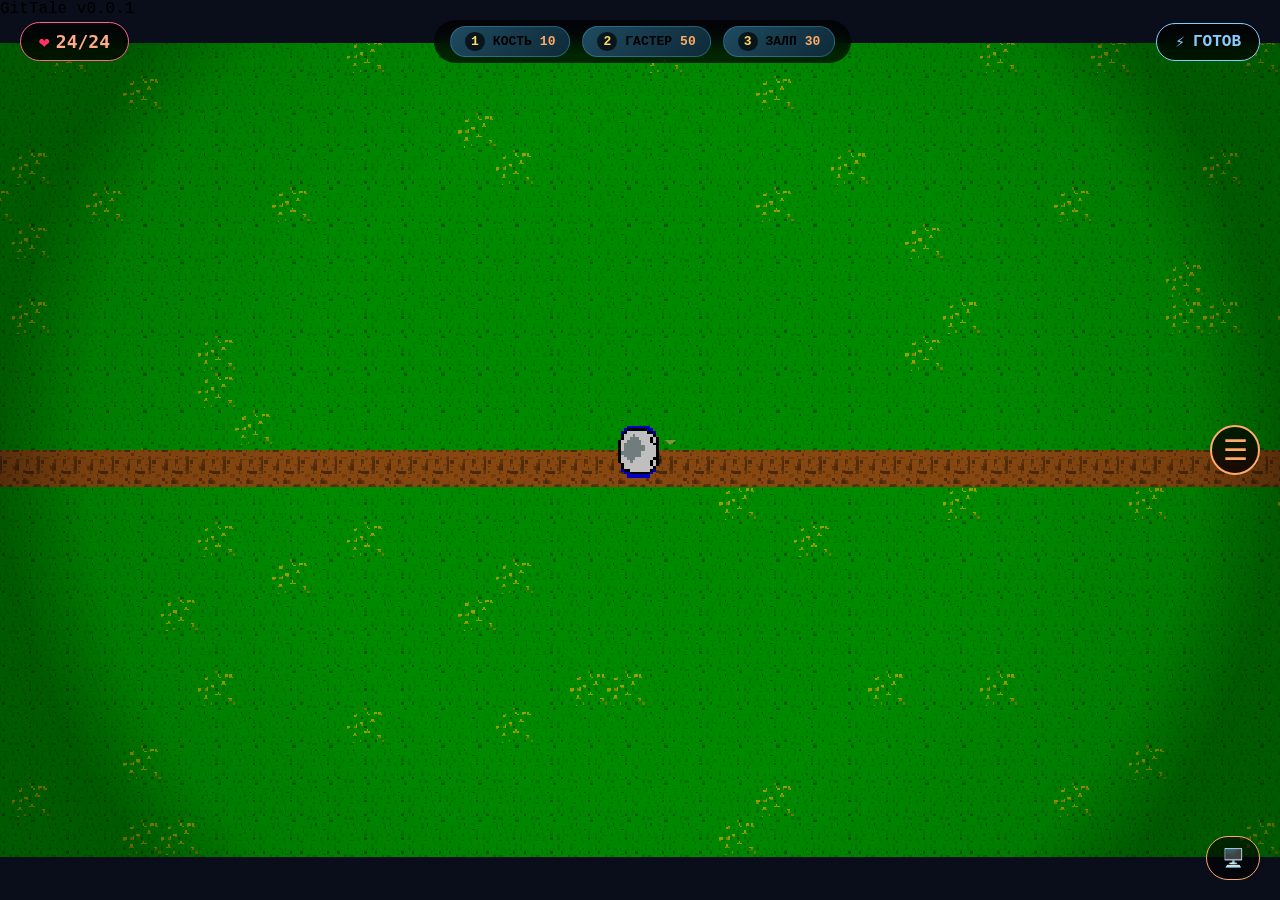
==== index.html @ 87627526 "index.html" ====
<!DOCTYPE html>
<html lang="ru">
<head>
    <meta charset="UTF-8">
    <meta name="viewport" content="width=device-width, initial-scale=1.0, user-scalable=no, viewport-fit=cover">
    <title>GitTale | UNDERTALE RPG</title>
    <link rel="icon" type="image/png" href="sprites/icon.png">
    <link rel="shortcut icon" href="sprites/icon.png">
    <link rel="stylesheet" href="style.css">
</head>
<body>
    <canvas id="gameCanvas"></canvas>
    
    <!-- ВЕРСИЯ ИГРЫ (ЛЕВЫЙ НИЖНИЙ УГОЛ) -->
    <div class="version-info">GitTale v0.0.1</div>
    
    <button id="menuButton" class="menu-button">☰</button>
    
    <div id="menuWindow" class="menu-window">
        <div class="menu-window-header"><h3>📋 МЕНЮ</h3></div>
        <div class="menu-window-content">
            <button id="resumeGameBtn" class="menu-btn resume-btn">▶ ВЕРНУТЬСЯ В ИГРУ</button>
            <button id="exitGameBtn" class="menu-btn exit-btn">🚪 ВЫЙТИ</button>
        </div>
    </div>
    
    <div class="hud">
        <div class="health-bar"><span class="heart">❤️</span><span id="hpValue">24</span><span>/24</span></div>
        <div class="abilities-hud">
            <div class="ability-hud" id="skill1Hud"><span class="key">1</span><span class="skill-name">КОСТЬ</span><span class="damage">10</span></div>
            <div class="ability-hud" id="skill2Hud"><span class="key">2</span><span class="skill-name">ГАСТЕР</span><span class="damage">50</span></div>
            <div class="ability-hud" id="skill3Hud"><span class="key">3</span><span class="skill-name">ЗАЛП</span><span class="damage">30</span></div>
        </div>
        <div class="dash-hud" id="dashHud"><span class="dash-icon">⚡</span><span id="dashReady">ГОТОВ</span></div>
    </div>
    
    <button id="fullscreenBtn" class="fullscreen-btn">🖥️</button>
    
    <div id="infoWindow" class="ui-window">
        <div class="ui-window-header"><h3>📜 СТАТИСТИКА</h3><button class="ui-window-close" id="closeWindowBtn">✕</button></div>
        <div class="ui-window-content">
            <p>⚔️ <strong>GitTale</strong></p>
            <p>❶ КОСТЬ — урон 10</p>
            <p>❷ ГАСТЕР — урон 50</p>
            <p>❸ ЗАЛП — 3x10 урона</p>
            <hr><p>🎯 <strong>СТАТИСТИКА</strong></p>
            <p>Попаданий: <span id="statHits" class="stat-number">0</span></p>
            <p>Всего урона: <span id="statDamage" class="stat-number">0</span></p>
            <p>Гастеров: <span id="statGaster" class="stat-number">0</span></p>
            <hr><p>💡 Клик по лампе — вкл/выкл</p>
            <p>📌 Нажми E у таблички</p>
            <p>🎮 GitTale v0.0.1</p>
        </div>
    </div>
    
    <div id="loader">🔥 ЗАГРУЗКА СПРАЙТОВ...</div>
    
    <script src="game.js"></script>
</body>
</html>
---- style.css ----
* {
    user-select: none;
    -webkit-tap-highlight-color: transparent;
    margin: 0;
    padding: 0;
    box-sizing: border-box;
}

body {
    margin: 0;
    overflow: hidden;
    background: #0a0e1a;
    font-family: 'Courier New', monospace;
}

canvas {
    display: block;
    position: fixed;
    top: 0;
    left: 0;
    width: 100%;
    height: 100%;
    object-fit: contain;
    background: #2a3a3a;
    cursor: crosshair;
    image-rendering: crisp-edges;
    image-rendering: pixelated;
}

/* ========== HUD ========== */
.hud {
    position: fixed;
    top: 20px;
    left: 20px;
    right: 20px;
    display: flex;
    justify-content: space-between;
    align-items: center;
    flex-wrap: wrap;
    gap: 15px;
    z-index: 100;
    pointer-events: none;
}

.hud > * {
    pointer-events: auto;
}

.health-bar {
    background: rgba(0, 0, 0, 0.75);
    backdrop-filter: blur(8px);
    padding: 8px 18px;
    border-radius: 40px;
    border: 1px solid #ff6688;
    color: #ffaa88;
    font-weight: bold;
    font-size: 18px;
    font-family: monospace;
}

.heart { color: #ff3366; margin-right: 6px; }

.abilities-hud {
    display: flex;
    gap: 12px;
    background: rgba(0, 0, 0, 0.7);
    backdrop-filter: blur(8px);
    padding: 6px 16px;
    border-radius: 50px;
}

.ability-hud {
    display: flex;
    align-items: center;
    gap: 8px;
    background: linear-gradient(135deg, #1e4a5f, #0e2a38);
    padding: 5px 14px;
    border-radius: 40px;
    font-size: 13px;
    font-weight: bold;
    border: 1px solid rgba(100,200,255,0.3);
    transition: 0.1s;
}

.ability-hud .key {
    background: #000000aa;
    padding: 2px 6px;
    border-radius: 20px;
    color: #ffd966;
}

.ability-hud .damage { color: #ffaa66; }
.ability-hud.cooldown-active { opacity: 0.5; filter: grayscale(0.3); }

.dash-hud {
    background: rgba(0, 0, 0, 0.75);
    backdrop-filter: blur(8px);
    padding: 8px 18px;
    border-radius: 40px;
    border: 1px solid #88ccff;
    color: #88ccff;
    font-weight: bold;
    display: flex;
    align-items: center;
    gap: 8px;
}

/* ========== КНОПКА МЕНЮ ========== */
.menu-button {
    position: fixed;
    right: 20px;
    top: 50%;
    transform: translateY(-50%);
    width: 50px;
    height: 50px;
    background: rgba(0, 0, 0, 0.75);
    backdrop-filter: blur(8px);
    border: 2px solid #ffaa66;
    border-radius: 50%;
    color: #ffaa66;
    font-size: 28px;
    cursor: pointer;
    z-index: 200;
    display: flex;
    align-items: center;
    justify-content: center;
    transition: 0.2s;
}

.menu-button:hover {
    background: rgba(255, 170, 102, 0.3);
    transform: translateY(-50%) scale(1.05);
}

/* ========== ОКНО МЕНЮ ========== */
.menu-window {
    position: fixed;
    top: 50%;
    left: 50%;
    transform: translate(-50%, -50%);
    width: 300px;
    background: #0a0f1a;
    border: 3px solid #ffcc88;
    border-radius: 20px;
    z-index: 1000;
    display: none;
    flex-direction: column;
    font-family: monospace;
    box-shadow: 0 0 30px rgba(0,0,0,0.8);
}

.menu-window-header {
    background: #1a2a2a;
    padding: 12px;
    text-align: center;
    border-bottom: 2px solid #ffaa66;
    border-radius: 17px 17px 0 0;
}

.menu-window-header h3 { color: #ffdd99; margin: 0; }

.menu-window-content {
    padding: 20px;
    display: flex;
    flex-direction: column;
    gap: 15px;
}

.menu-btn {
    padding: 12px;
    border-radius: 40px;
    font-size: 16px;
    font-weight: bold;
    font-family: monospace;
    cursor: pointer;
    border: none;
    transition: 0.2s;
}

.resume-btn {
    background: #1e4a5f;
    color: #88ddff;
    border: 1px solid #88ddff;
}

.resume-btn:hover { background: #2e6a7f; transform: scale(1.02); }

.exit-btn {
    background: #5a1a1a;
    color: #ffaa88;
    border: 1px solid #ff8866;
}

.exit-btn:hover { background: #7a2a2a; transform: scale(1.02); }

/* ========== ОКНО СТАТИСТИКИ ========== */
.ui-window {
    position: fixed;
    top: 50%;
    left: 50%;
    transform: translate(-50%, -50%);
    width: 350px;
    background: #0a0f1a;
    border: 3px solid #ffcc88;
    border-radius: 20px;
    z-index: 1000;
    display: none;
    flex-direction: column;
    font-family: monospace;
    box-shadow: 0 0 30px rgba(0,0,0,0.8);
}

.ui-window-header {
    background: #1a2a2a;
    padding: 10px 15px;
    display: flex;
    justify-content: space-between;
    border-bottom: 2px solid #ffaa66;
    border-radius: 17px 17px 0 0;
}

.ui-window-header h3 { color: #ffdd99; margin: 0; font-size: 16px; }

.ui-window-close {
    background: #5a2a2a;
    border: none;
    color: #ffaa88;
    font-size: 18px;
    cursor: pointer;
    width: 26px;
    height: 26px;
    border-radius: 50%;
}

.ui-window-close:hover { background: #8a3a3a; }

.ui-window-content {
    padding: 15px;
    color: #e0e0e0;
    background: #0f1420;
    border-radius: 0 0 17px 17px;
    font-size: 12px;
}

.ui-window-content p { margin: 6px 0; }
.ui-window-content hr { border-color: #3a4a5a; margin: 8px 0; }
.stat-number { color: #ffaa66; font-weight: bold; font-size: 16px; }

.fullscreen-btn {
    position: fixed;
    bottom: 20px;
    right: 20px;
    background: rgba(0,0,0,0.6);
    border: 1px solid #ffaa66;
    color: #ffaa66;
    padding: 10px 15px;
    border-radius: 30px;
    font-size: 18px;
    cursor: pointer;
    z-index: 200;
}

#loader {
    position: fixed;
    top: 50%;
    left: 50%;
    transform: translate(-50%, -50%);
    background: #0a0f1a;
    color: #ffaa66;
    padding: 20px;
    border-radius: 20px;
    z-index: 1000;
    font-family: monospace;
}

@media (max-width: 800px) {
    .health-bar { padding: 5px 12px; font-size: 14px; }
    .ability-hud { padding: 3px 8px; font-size: 10px; }
    .dash-hud { padding: 5px 12px; font-size: 11px; }
    .menu-button { width: 40px; height: 40px; font-size: 22px; }
}
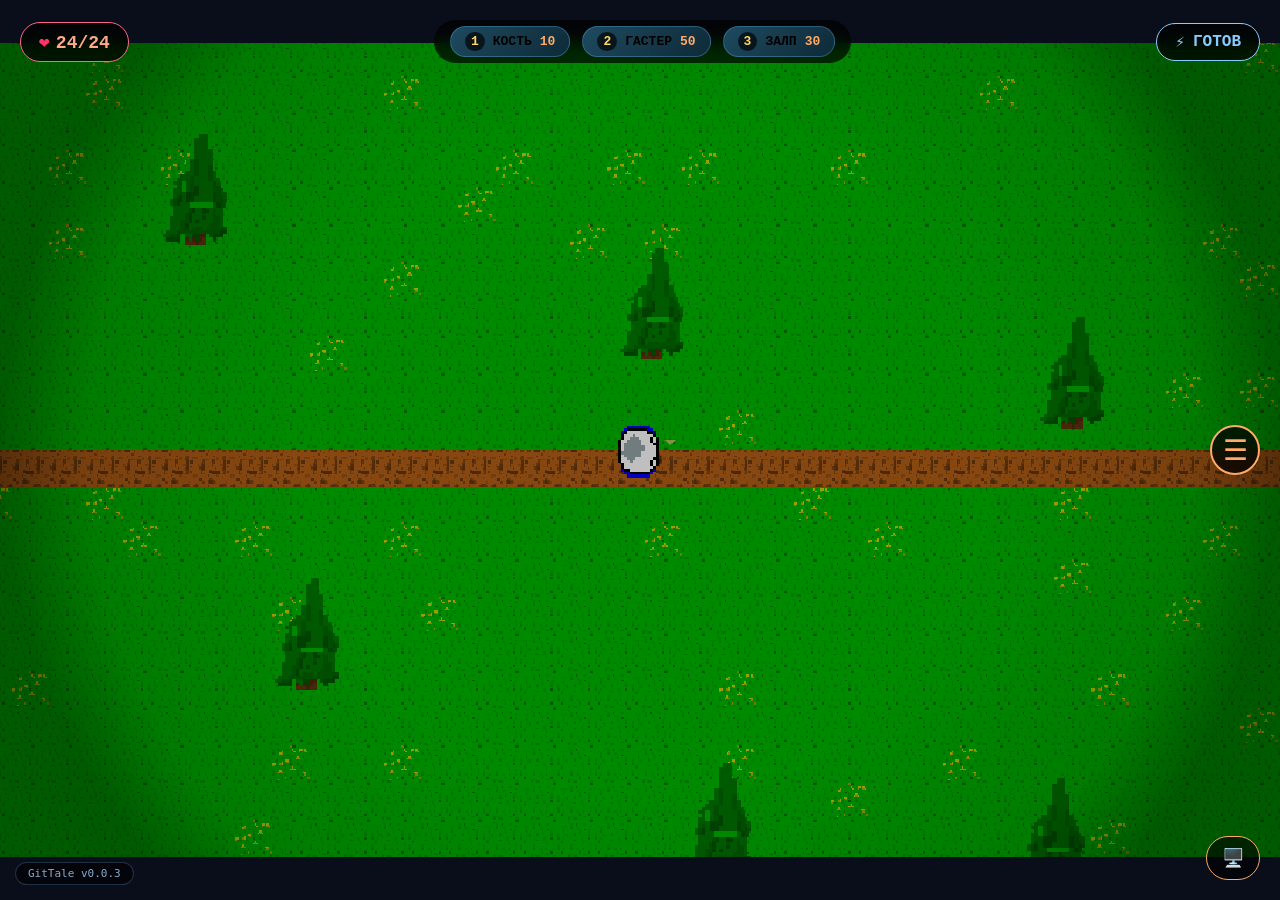
==== commit cba2f96e: "index.html" ====
--- a/index.html
+++ b/index.html
@@ -12,7 +12,7 @@
     <canvas id="gameCanvas"></canvas>
     
     <!-- ВЕРСИЯ ИГРЫ (ЛЕВЫЙ НИЖНИЙ УГОЛ) -->
-    <div class="version-info">GitTale v0.0.1</div>
+    <div class="version-info">GitTale v0.0.3</div>
     
     <button id="menuButton" class="menu-button">☰</button>
     
@@ -49,7 +49,7 @@
             <p>Гастеров: <span id="statGaster" class="stat-number">0</span></p>
             <hr><p>💡 Клик по лампе — вкл/выкл</p>
             <p>📌 Нажми E у таблички</p>
-            <p>🎮 GitTale v0.0.1</p>
+            <p>🎮 GitTale v0.0.3</p>
         </div>
     </div>
     
--- a/style.css
+++ b/style.css
@@ -27,7 +27,23 @@
     image-rendering: pixelated;
 }
 
-/* ========== HUD ========== */
+/* ========== ВЕРСИЯ ИГРЫ (ЛЕВЫЙ НИЖНИЙ УГОЛ) ========== */
+.version-info {
+    position: fixed;
+    bottom: 15px;
+    left: 15px;
+    background: rgba(0, 0, 0, 0.6);
+    backdrop-filter: blur(4px);
+    padding: 4px 12px;
+    border-radius: 20px;
+    font-size: 11px;
+    font-family: monospace;
+    color: #88aacc;
+    z-index: 200;
+    pointer-events: none;
+    border: 1px solid rgba(100,150,200,0.3);
+}
+
 .hud {
     position: fixed;
     top: 20px;
@@ -55,7 +71,6 @@
     color: #ffaa88;
     font-weight: bold;
     font-size: 18px;
-    font-family: monospace;
 }
 
 .heart { color: #ff3366; margin-right: 6px; }
@@ -82,13 +97,7 @@
     transition: 0.1s;
 }
 
-.ability-hud .key {
-    background: #000000aa;
-    padding: 2px 6px;
-    border-radius: 20px;
-    color: #ffd966;
-}
-
+.ability-hud .key { background: #000000aa; padding: 2px 6px; border-radius: 20px; color: #ffd966; }
 .ability-hud .damage { color: #ffaa66; }
 .ability-hud.cooldown-active { opacity: 0.5; filter: grayscale(0.3); }
 
@@ -105,7 +114,6 @@
     gap: 8px;
 }
 
-/* ========== КНОПКА МЕНЮ ========== */
 .menu-button {
     position: fixed;
     right: 20px;
@@ -127,12 +135,8 @@
     transition: 0.2s;
 }
 
-.menu-button:hover {
-    background: rgba(255, 170, 102, 0.3);
-    transform: translateY(-50%) scale(1.05);
-}
-
-/* ========== ОКНО МЕНЮ ========== */
+.menu-button:hover { background: rgba(255, 170, 102, 0.3); transform: translateY(-50%) scale(1.05); }
+
 .menu-window {
     position: fixed;
     top: 50%;
@@ -145,55 +149,28 @@
     z-index: 1000;
     display: none;
     flex-direction: column;
-    font-family: monospace;
     box-shadow: 0 0 30px rgba(0,0,0,0.8);
 }
 
-.menu-window-header {
-    background: #1a2a2a;
-    padding: 12px;
-    text-align: center;
-    border-bottom: 2px solid #ffaa66;
-    border-radius: 17px 17px 0 0;
-}
-
+.menu-window-header { background: #1a2a2a; padding: 12px; text-align: center; border-bottom: 2px solid #ffaa66; border-radius: 17px 17px 0 0; }
 .menu-window-header h3 { color: #ffdd99; margin: 0; }
-
-.menu-window-content {
-    padding: 20px;
-    display: flex;
-    flex-direction: column;
-    gap: 15px;
-}
+.menu-window-content { padding: 20px; display: flex; flex-direction: column; gap: 15px; }
 
 .menu-btn {
     padding: 12px;
     border-radius: 40px;
     font-size: 16px;
     font-weight: bold;
-    font-family: monospace;
     cursor: pointer;
     border: none;
     transition: 0.2s;
 }
 
-.resume-btn {
-    background: #1e4a5f;
-    color: #88ddff;
-    border: 1px solid #88ddff;
-}
-
+.resume-btn { background: #1e4a5f; color: #88ddff; border: 1px solid #88ddff; }
 .resume-btn:hover { background: #2e6a7f; transform: scale(1.02); }
-
-.exit-btn {
-    background: #5a1a1a;
-    color: #ffaa88;
-    border: 1px solid #ff8866;
-}
-
+.exit-btn { background: #5a1a1a; color: #ffaa88; border: 1px solid #ff8866; }
 .exit-btn:hover { background: #7a2a2a; transform: scale(1.02); }
 
-/* ========== ОКНО СТАТИСТИКИ ========== */
 .ui-window {
     position: fixed;
     top: 50%;
@@ -206,7 +183,6 @@
     z-index: 1000;
     display: none;
     flex-direction: column;
-    font-family: monospace;
     box-shadow: 0 0 30px rgba(0,0,0,0.8);
 }
 
@@ -220,28 +196,9 @@
 }
 
 .ui-window-header h3 { color: #ffdd99; margin: 0; font-size: 16px; }
-
-.ui-window-close {
-    background: #5a2a2a;
-    border: none;
-    color: #ffaa88;
-    font-size: 18px;
-    cursor: pointer;
-    width: 26px;
-    height: 26px;
-    border-radius: 50%;
-}
-
+.ui-window-close { background: #5a2a2a; border: none; color: #ffaa88; font-size: 18px; cursor: pointer; width: 26px; height: 26px; border-radius: 50%; }
 .ui-window-close:hover { background: #8a3a3a; }
-
-.ui-window-content {
-    padding: 15px;
-    color: #e0e0e0;
-    background: #0f1420;
-    border-radius: 0 0 17px 17px;
-    font-size: 12px;
-}
-
+.ui-window-content { padding: 15px; color: #e0e0e0; background: #0f1420; border-radius: 0 0 17px 17px; font-size: 12px; }
 .ui-window-content p { margin: 6px 0; }
 .ui-window-content hr { border-color: #3a4a5a; margin: 8px 0; }
 .stat-number { color: #ffaa66; font-weight: bold; font-size: 16px; }
@@ -270,7 +227,6 @@
     padding: 20px;
     border-radius: 20px;
     z-index: 1000;
-    font-family: monospace;
 }
 
 @media (max-width: 800px) {
@@ -278,4 +234,5 @@
     .ability-hud { padding: 3px 8px; font-size: 10px; }
     .dash-hud { padding: 5px 12px; font-size: 11px; }
     .menu-button { width: 40px; height: 40px; font-size: 22px; }
-}
+    .version-info { font-size: 9px; bottom: 10px; left: 10px; }
+}
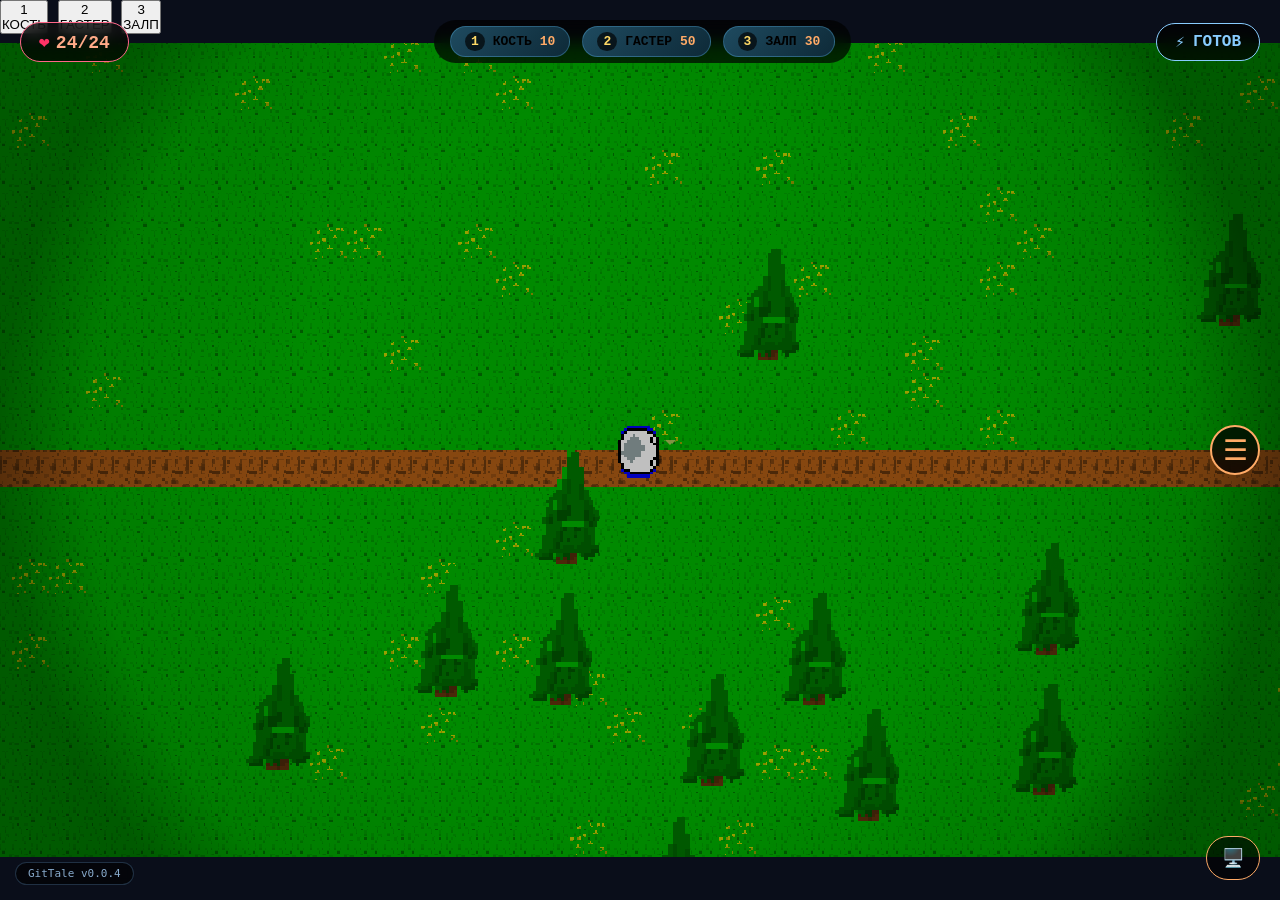
==== commit 853a2c4e: "index.html" ====
--- a/index.html
+++ b/index.html
@@ -11,8 +11,22 @@
 <body>
     <canvas id="gameCanvas"></canvas>
     
-    <!-- ВЕРСИЯ ИГРЫ (ЛЕВЫЙ НИЖНИЙ УГОЛ) -->
-    <div class="version-info">GitTale v0.0.3</div>
+    <!-- ВЕРСИЯ ИГРЫ -->
+    <div class="version-info">GitTale v0.0.4</div>
+    
+    <!-- МОБИЛЬНОЕ УПРАВЛЕНИЕ (СКРЫТО ПО УМОЛЧАНИЮ) -->
+    <div id="mobileControls" class="mobile-controls">
+        <div class="joystick-container">
+            <div class="joystick-base" id="joystickBase">
+                <div class="joystick-thumb" id="joystickThumb"></div>
+            </div>
+        </div>
+        <div class="action-buttons">
+            <button class="action-btn skill-btn" data-skill="1">1<br><span>КОСТЬ</span></button>
+            <button class="action-btn skill-btn" data-skill="2">2<br><span>ГАСТЕР</span></button>
+            <button class="action-btn skill-btn" data-skill="3">3<br><span>ЗАЛП</span></button>
+        </div>
+    </div>
     
     <button id="menuButton" class="menu-button">☰</button>
     
@@ -49,7 +63,7 @@
             <p>Гастеров: <span id="statGaster" class="stat-number">0</span></p>
             <hr><p>💡 Клик по лампе — вкл/выкл</p>
             <p>📌 Нажми E у таблички</p>
-            <p>🎮 GitTale v0.0.3</p>
+            <p>🎮 GitTale v0.0.4</p>
         </div>
     </div>
     
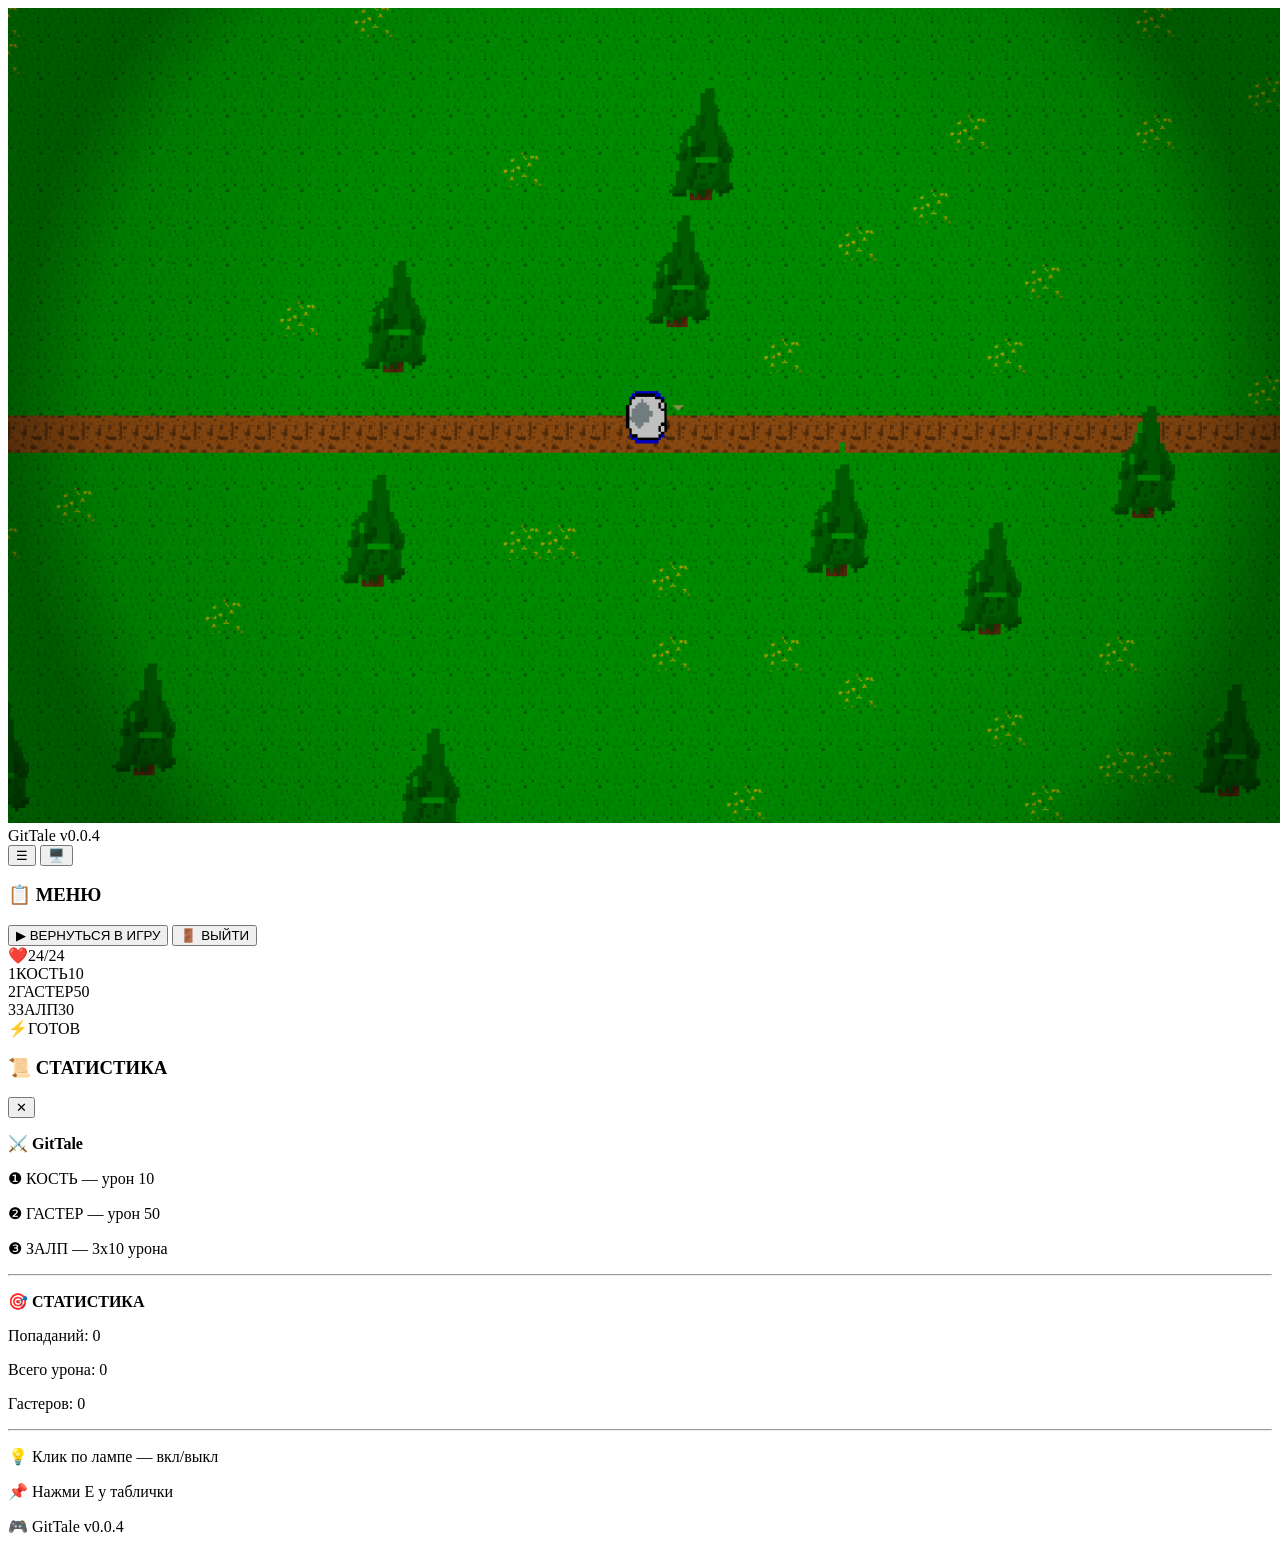
==== commit 8ea9d5be: "index.html" ====
--- a/index.html
+++ b/index.html
@@ -5,7 +5,6 @@
     <meta name="viewport" content="width=device-width, initial-scale=1.0, user-scalable=no, viewport-fit=cover">
     <title>GitTale | UNDERTALE RPG</title>
     <link rel="icon" type="image/png" href="sprites/icon.png">
-    <link rel="shortcut icon" href="sprites/icon.png">
     <link rel="stylesheet" href="style.css">
 </head>
 <body>
@@ -14,7 +13,7 @@
     <!-- ВЕРСИЯ ИГРЫ -->
     <div class="version-info">GitTale v0.0.4</div>
     
-    <!-- МОБИЛЬНОЕ УПРАВЛЕНИЕ (СКРЫТО ПО УМОЛЧАНИЮ) -->
+    <!-- МОБИЛЬНОЕ УПРАВЛЕНИЕ -->
     <div id="mobileControls" class="mobile-controls">
         <div class="joystick-container">
             <div class="joystick-base" id="joystickBase">
@@ -29,6 +28,7 @@
     </div>
     
     <button id="menuButton" class="menu-button">☰</button>
+    <button id="fullscreenBtn" class="fullscreen-btn">🖥️</button>
     
     <div id="menuWindow" class="menu-window">
         <div class="menu-window-header"><h3>📋 МЕНЮ</h3></div>
@@ -47,8 +47,6 @@
         </div>
         <div class="dash-hud" id="dashHud"><span class="dash-icon">⚡</span><span id="dashReady">ГОТОВ</span></div>
     </div>
-    
-    <button id="fullscreenBtn" class="fullscreen-btn">🖥️</button>
     
     <div id="infoWindow" class="ui-window">
         <div class="ui-window-header"><h3>📜 СТАТИСТИКА</h3><button class="ui-window-close" id="closeWindowBtn">✕</button></div>
--- a/style.css
+++ b/style.css
@@ -1,238 +1,115 @@
-* {
-    user-select: none;
-    -webkit-tap-highlight-color: transparent;
-    margin: 0;
-    padding: 0;
-    box-sizing: border-box;
-}
-
-body {
-    margin: 0;
-    overflow: hidden;
-    background: #0a0e1a;
-    font-family: 'Courier New', monospace;
-}
-
-canvas {
-    display: block;
+/* ========== МОБИЛЬНОЕ УПРАВЛЕНИЕ ========== */
+.mobile-controls {
     position: fixed;
-    top: 0;
+    bottom: 20px;
     left: 0;
-    width: 100%;
-    height: 100%;
-    object-fit: contain;
-    background: #2a3a3a;
-    cursor: crosshair;
-    image-rendering: crisp-edges;
-    image-rendering: pixelated;
-}
-
-/* ========== ВЕРСИЯ ИГРЫ (ЛЕВЫЙ НИЖНИЙ УГОЛ) ========== */
-.version-info {
-    position: fixed;
-    bottom: 15px;
-    left: 15px;
-    background: rgba(0, 0, 0, 0.6);
-    backdrop-filter: blur(4px);
-    padding: 4px 12px;
-    border-radius: 20px;
-    font-size: 11px;
-    font-family: monospace;
-    color: #88aacc;
-    z-index: 200;
-    pointer-events: none;
-    border: 1px solid rgba(100,150,200,0.3);
-}
-
-.hud {
-    position: fixed;
-    top: 20px;
-    left: 20px;
-    right: 20px;
-    display: flex;
+    right: 0;
+    display: none;
     justify-content: space-between;
-    align-items: center;
-    flex-wrap: wrap;
-    gap: 15px;
-    z-index: 100;
+    align-items: flex-end;
+    padding: 0 20px;
+    z-index: 300;
     pointer-events: none;
 }
 
-.hud > * {
+.mobile-controls.visible {
+    display: flex;
+}
+
+.joystick-container {
+    pointer-events: auto;
+    width: 120px;
+    height: 120px;
+}
+
+.joystick-base {
+    width: 100%;
+    height: 100%;
+    background: rgba(0, 0, 0, 0.5);
+    backdrop-filter: blur(4px);
+    border-radius: 50%;
+    border: 2px solid rgba(255, 170, 102, 0.8);
+    display: flex;
+    align-items: center;
+    justify-content: center;
+}
+
+.joystick-thumb {
+    width: 50px;
+    height: 50px;
+    background: rgba(255, 170, 102, 0.9);
+    border-radius: 50%;
+    cursor: pointer;
+    transition: transform 0.05s linear;
+}
+
+.action-buttons {
+    display: flex;
+    gap: 15px;
     pointer-events: auto;
 }
 
-.health-bar {
-    background: rgba(0, 0, 0, 0.75);
-    backdrop-filter: blur(8px);
-    padding: 8px 18px;
-    border-radius: 40px;
-    border: 1px solid #ff6688;
-    color: #ffaa88;
-    font-weight: bold;
-    font-size: 18px;
-}
-
-.heart { color: #ff3366; margin-right: 6px; }
-
-.abilities-hud {
-    display: flex;
-    gap: 12px;
+.action-btn {
+    width: 70px;
+    height: 70px;
     background: rgba(0, 0, 0, 0.7);
-    backdrop-filter: blur(8px);
-    padding: 6px 16px;
-    border-radius: 50px;
-}
-
-.ability-hud {
-    display: flex;
-    align-items: center;
-    gap: 8px;
-    background: linear-gradient(135deg, #1e4a5f, #0e2a38);
-    padding: 5px 14px;
-    border-radius: 40px;
-    font-size: 13px;
-    font-weight: bold;
-    border: 1px solid rgba(100,200,255,0.3);
-    transition: 0.1s;
-}
-
-.ability-hud .key { background: #000000aa; padding: 2px 6px; border-radius: 20px; color: #ffd966; }
-.ability-hud .damage { color: #ffaa66; }
-.ability-hud.cooldown-active { opacity: 0.5; filter: grayscale(0.3); }
-
-.dash-hud {
-    background: rgba(0, 0, 0, 0.75);
-    backdrop-filter: blur(8px);
-    padding: 8px 18px;
-    border-radius: 40px;
-    border: 1px solid #88ccff;
-    color: #88ccff;
-    font-weight: bold;
-    display: flex;
-    align-items: center;
-    gap: 8px;
-}
-
-.menu-button {
-    position: fixed;
-    right: 20px;
-    top: 50%;
-    transform: translateY(-50%);
-    width: 50px;
-    height: 50px;
-    background: rgba(0, 0, 0, 0.75);
-    backdrop-filter: blur(8px);
+    backdrop-filter: blur(4px);
     border: 2px solid #ffaa66;
     border-radius: 50%;
     color: #ffaa66;
-    font-size: 28px;
+    font-size: 24px;
+    font-weight: bold;
+    font-family: monospace;
     cursor: pointer;
-    z-index: 200;
+    transition: 0.1s;
     display: flex;
+    flex-direction: column;
     align-items: center;
     justify-content: center;
-    transition: 0.2s;
 }
 
-.menu-button:hover { background: rgba(255, 170, 102, 0.3); transform: translateY(-50%) scale(1.05); }
-
-.menu-window {
-    position: fixed;
-    top: 50%;
-    left: 50%;
-    transform: translate(-50%, -50%);
-    width: 300px;
-    background: #0a0f1a;
-    border: 3px solid #ffcc88;
-    border-radius: 20px;
-    z-index: 1000;
-    display: none;
-    flex-direction: column;
-    box-shadow: 0 0 30px rgba(0,0,0,0.8);
+.action-btn span {
+    font-size: 10px;
+    margin-top: 2px;
 }
 
-.menu-window-header { background: #1a2a2a; padding: 12px; text-align: center; border-bottom: 2px solid #ffaa66; border-radius: 17px 17px 0 0; }
-.menu-window-header h3 { color: #ffdd99; margin: 0; }
-.menu-window-content { padding: 20px; display: flex; flex-direction: column; gap: 15px; }
-
-.menu-btn {
-    padding: 12px;
-    border-radius: 40px;
-    font-size: 16px;
-    font-weight: bold;
-    cursor: pointer;
-    border: none;
-    transition: 0.2s;
+.action-btn:active {
+    transform: scale(0.95);
+    background: rgba(255, 170, 102, 0.4);
 }
 
-.resume-btn { background: #1e4a5f; color: #88ddff; border: 1px solid #88ddff; }
-.resume-btn:hover { background: #2e6a7f; transform: scale(1.02); }
-.exit-btn { background: #5a1a1a; color: #ffaa88; border: 1px solid #ff8866; }
-.exit-btn:hover { background: #7a2a2a; transform: scale(1.02); }
-
-.ui-window {
-    position: fixed;
-    top: 50%;
-    left: 50%;
-    transform: translate(-50%, -50%);
-    width: 350px;
-    background: #0a0f1a;
-    border: 3px solid #ffcc88;
-    border-radius: 20px;
-    z-index: 1000;
-    display: none;
-    flex-direction: column;
-    box-shadow: 0 0 30px rgba(0,0,0,0.8);
+/* Адаптация для маленьких экранов */
+@media (max-width: 700px) {
+    .joystick-container {
+        width: 100px;
+        height: 100px;
+    }
+    .joystick-thumb {
+        width: 40px;
+        height: 40px;
+    }
+    .action-btn {
+        width: 60px;
+        height: 60px;
+        font-size: 20px;
+    }
+    .action-btn span {
+        font-size: 9px;
+    }
 }
 
-.ui-window-header {
-    background: #1a2a2a;
-    padding: 10px 15px;
-    display: flex;
-    justify-content: space-between;
-    border-bottom: 2px solid #ffaa66;
-    border-radius: 17px 17px 0 0;
+@media (max-width: 500px) {
+    .joystick-container {
+        width: 80px;
+        height: 80px;
+    }
+    .joystick-thumb {
+        width: 32px;
+        height: 32px;
+    }
+    .action-btn {
+        width: 55px;
+        height: 55px;
+        font-size: 18px;
+    }
 }
-
-.ui-window-header h3 { color: #ffdd99; margin: 0; font-size: 16px; }
-.ui-window-close { background: #5a2a2a; border: none; color: #ffaa88; font-size: 18px; cursor: pointer; width: 26px; height: 26px; border-radius: 50%; }
-.ui-window-close:hover { background: #8a3a3a; }
-.ui-window-content { padding: 15px; color: #e0e0e0; background: #0f1420; border-radius: 0 0 17px 17px; font-size: 12px; }
-.ui-window-content p { margin: 6px 0; }
-.ui-window-content hr { border-color: #3a4a5a; margin: 8px 0; }
-.stat-number { color: #ffaa66; font-weight: bold; font-size: 16px; }
-
-.fullscreen-btn {
-    position: fixed;
-    bottom: 20px;
-    right: 20px;
-    background: rgba(0,0,0,0.6);
-    border: 1px solid #ffaa66;
-    color: #ffaa66;
-    padding: 10px 15px;
-    border-radius: 30px;
-    font-size: 18px;
-    cursor: pointer;
-    z-index: 200;
-}
-
-#loader {
-    position: fixed;
-    top: 50%;
-    left: 50%;
-    transform: translate(-50%, -50%);
-    background: #0a0f1a;
-    color: #ffaa66;
-    padding: 20px;
-    border-radius: 20px;
-    z-index: 1000;
-}
-
-@media (max-width: 800px) {
-    .health-bar { padding: 5px 12px; font-size: 14px; }
-    .ability-hud { padding: 3px 8px; font-size: 10px; }
-    .dash-hud { padding: 5px 12px; font-size: 11px; }
-    .menu-button { width: 40px; height: 40px; font-size: 22px; }
-    .version-info { font-size: 9px; bottom: 10px; left: 10px; }
-}
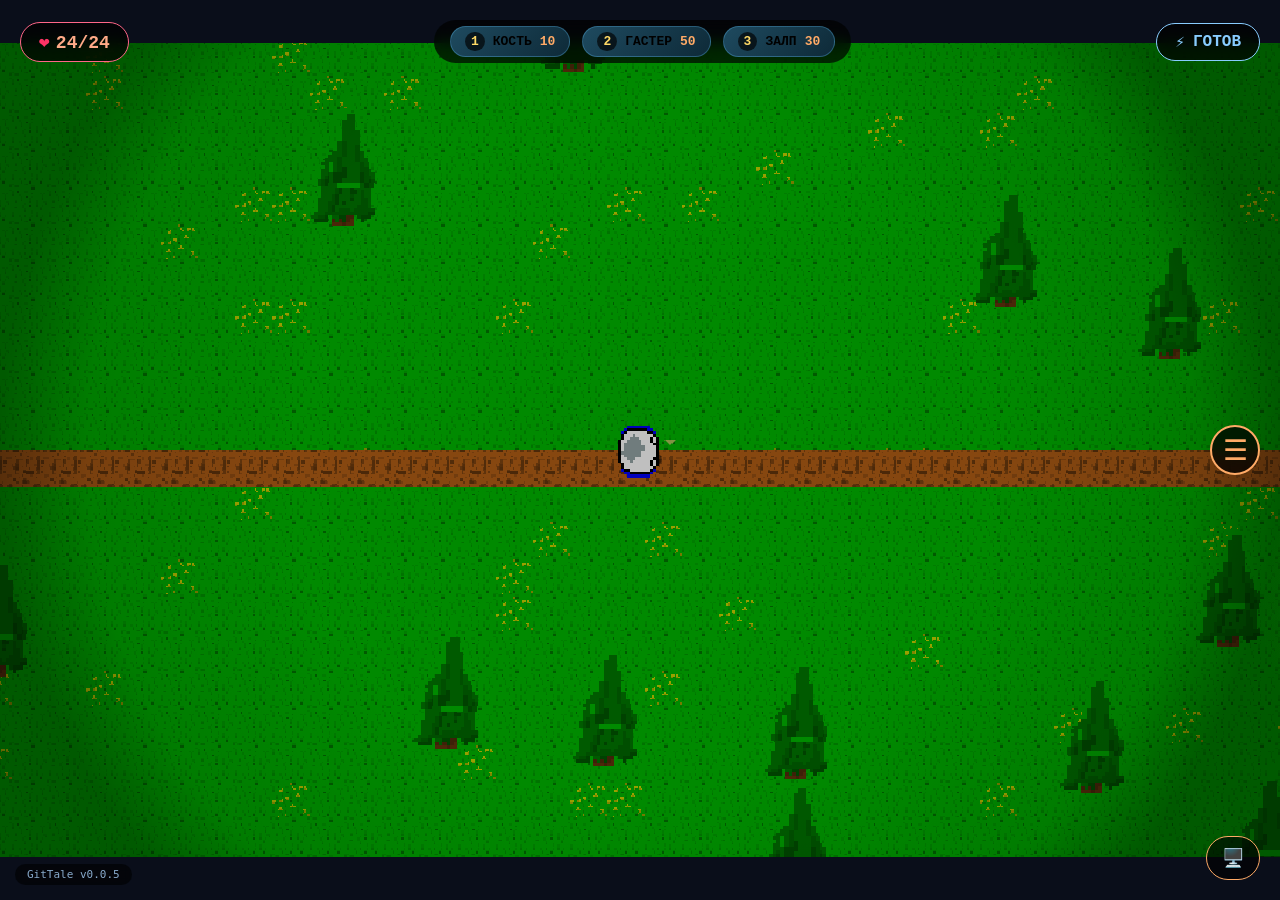
==== commit 0f201ae0: "index.html" ====
--- a/index.html
+++ b/index.html
@@ -10,8 +10,19 @@
 <body>
     <canvas id="gameCanvas"></canvas>
     
-    <!-- ВЕРСИЯ ИГРЫ -->
-    <div class="version-info">GitTale v0.0.4</div>
+    <!-- ВЕРСИЯ ИГРЫ (только на ПК) -->
+    <div class="version-info pc-only">GitTale v0.0.5</div>
+    
+    <!-- HUD (только на ПК) -->
+    <div class="hud pc-only">
+        <div class="health-bar"><span class="heart">❤️</span><span id="hpValue">24</span><span>/24</span></div>
+        <div class="abilities-hud">
+            <div class="ability-hud" id="skill1Hud"><span class="key">1</span><span class="skill-name">КОСТЬ</span><span class="damage">10</span></div>
+            <div class="ability-hud" id="skill2Hud"><span class="key">2</span><span class="skill-name">ГАСТЕР</span><span class="damage">50</span></div>
+            <div class="ability-hud" id="skill3Hud"><span class="key">3</span><span class="skill-name">ЗАЛП</span><span class="damage">30</span></div>
+        </div>
+        <div class="dash-hud" id="dashHud"><span class="dash-icon">⚡</span><span id="dashReady">ГОТОВ</span></div>
+    </div>
     
     <!-- МОБИЛЬНОЕ УПРАВЛЕНИЕ -->
     <div id="mobileControls" class="mobile-controls">
@@ -28,7 +39,7 @@
     </div>
     
     <button id="menuButton" class="menu-button">☰</button>
-    <button id="fullscreenBtn" class="fullscreen-btn">🖥️</button>
+    <button id="fullscreenBtn" class="fullscreen-btn pc-only">🖥️</button>
     
     <div id="menuWindow" class="menu-window">
         <div class="menu-window-header"><h3>📋 МЕНЮ</h3></div>
@@ -36,16 +47,6 @@
             <button id="resumeGameBtn" class="menu-btn resume-btn">▶ ВЕРНУТЬСЯ В ИГРУ</button>
             <button id="exitGameBtn" class="menu-btn exit-btn">🚪 ВЫЙТИ</button>
         </div>
-    </div>
-    
-    <div class="hud">
-        <div class="health-bar"><span class="heart">❤️</span><span id="hpValue">24</span><span>/24</span></div>
-        <div class="abilities-hud">
-            <div class="ability-hud" id="skill1Hud"><span class="key">1</span><span class="skill-name">КОСТЬ</span><span class="damage">10</span></div>
-            <div class="ability-hud" id="skill2Hud"><span class="key">2</span><span class="skill-name">ГАСТЕР</span><span class="damage">50</span></div>
-            <div class="ability-hud" id="skill3Hud"><span class="key">3</span><span class="skill-name">ЗАЛП</span><span class="damage">30</span></div>
-        </div>
-        <div class="dash-hud" id="dashHud"><span class="dash-icon">⚡</span><span id="dashReady">ГОТОВ</span></div>
     </div>
     
     <div id="infoWindow" class="ui-window">
@@ -61,7 +62,7 @@
             <p>Гастеров: <span id="statGaster" class="stat-number">0</span></p>
             <hr><p>💡 Клик по лампе — вкл/выкл</p>
             <p>📌 Нажми E у таблички</p>
-            <p>🎮 GitTale v0.0.4</p>
+            <p>🎮 GitTale v0.0.5</p>
         </div>
     </div>
     
--- a/style.css
+++ b/style.css
@@ -1,3 +1,158 @@
+* {
+    user-select: none;
+    -webkit-tap-highlight-color: transparent;
+    margin: 0;
+    padding: 0;
+    box-sizing: border-box;
+}
+
+body {
+    margin: 0;
+    overflow: hidden;
+    background: #0a0e1a;
+    font-family: 'Courier New', monospace;
+}
+
+canvas {
+    display: block;
+    position: fixed;
+    top: 0;
+    left: 0;
+    width: 100%;
+    height: 100%;
+    object-fit: contain;
+    background: #2a3a3a;
+    cursor: crosshair;
+    image-rendering: crisp-edges;
+    image-rendering: pixelated;
+    z-index: 1;
+}
+
+/* ========== ВЕРСИЯ ========== */
+.version-info {
+    position: fixed;
+    bottom: 15px;
+    left: 15px;
+    background: rgba(0, 0, 0, 0.6);
+    backdrop-filter: blur(4px);
+    padding: 4px 12px;
+    border-radius: 20px;
+    font-size: 11px;
+    font-family: monospace;
+    color: #88aacc;
+    z-index: 200;
+    pointer-events: none;
+}
+
+/* ========== HUD ========== */
+.hud {
+    position: fixed;
+    top: 20px;
+    left: 20px;
+    right: 20px;
+    display: flex;
+    justify-content: space-between;
+    align-items: center;
+    flex-wrap: wrap;
+    gap: 15px;
+    z-index: 100;
+    pointer-events: none;
+}
+
+.hud > * {
+    pointer-events: auto;
+}
+
+.health-bar {
+    background: rgba(0, 0, 0, 0.75);
+    backdrop-filter: blur(8px);
+    padding: 8px 18px;
+    border-radius: 40px;
+    border: 1px solid #ff6688;
+    color: #ffaa88;
+    font-weight: bold;
+    font-size: 18px;
+}
+
+.heart { color: #ff3366; margin-right: 6px; }
+
+.abilities-hud {
+    display: flex;
+    gap: 12px;
+    background: rgba(0, 0, 0, 0.7);
+    backdrop-filter: blur(8px);
+    padding: 6px 16px;
+    border-radius: 50px;
+}
+
+.ability-hud {
+    display: flex;
+    align-items: center;
+    gap: 8px;
+    background: linear-gradient(135deg, #1e4a5f, #0e2a38);
+    padding: 5px 14px;
+    border-radius: 40px;
+    font-size: 13px;
+    font-weight: bold;
+    border: 1px solid rgba(100,200,255,0.3);
+    transition: 0.1s;
+}
+
+.ability-hud .key { background: #000000aa; padding: 2px 6px; border-radius: 20px; color: #ffd966; }
+.ability-hud .damage { color: #ffaa66; }
+.ability-hud.cooldown-active { opacity: 0.5; filter: grayscale(0.3); }
+
+.dash-hud {
+    background: rgba(0, 0, 0, 0.75);
+    backdrop-filter: blur(8px);
+    padding: 8px 18px;
+    border-radius: 40px;
+    border: 1px solid #88ccff;
+    color: #88ccff;
+    font-weight: bold;
+    display: flex;
+    align-items: center;
+    gap: 8px;
+}
+
+/* ========== МЕНЮ ========== */
+.menu-button {
+    position: fixed;
+    right: 20px;
+    top: 50%;
+    transform: translateY(-50%);
+    width: 50px;
+    height: 50px;
+    background: rgba(0, 0, 0, 0.75);
+    backdrop-filter: blur(8px);
+    border: 2px solid #ffaa66;
+    border-radius: 50%;
+    color: #ffaa66;
+    font-size: 28px;
+    cursor: pointer;
+    z-index: 200;
+    display: flex;
+    align-items: center;
+    justify-content: center;
+    transition: 0.2s;
+}
+
+.menu-button:hover { background: rgba(255, 170, 102, 0.3); transform: translateY(-50%) scale(1.05); }
+
+.fullscreen-btn {
+    position: fixed;
+    bottom: 20px;
+    right: 20px;
+    background: rgba(0,0,0,0.6);
+    border: 1px solid #ffaa66;
+    color: #ffaa66;
+    padding: 10px 15px;
+    border-radius: 30px;
+    font-size: 18px;
+    cursor: pointer;
+    z-index: 200;
+}
+
 /* ========== МОБИЛЬНОЕ УПРАВЛЕНИЕ ========== */
 .mobile-controls {
     position: fixed;
@@ -68,48 +223,98 @@
     justify-content: center;
 }
 
-.action-btn span {
-    font-size: 10px;
-    margin-top: 2px;
-}
-
-.action-btn:active {
-    transform: scale(0.95);
-    background: rgba(255, 170, 102, 0.4);
-}
-
-/* Адаптация для маленьких экранов */
-@media (max-width: 700px) {
-    .joystick-container {
-        width: 100px;
-        height: 100px;
-    }
-    .joystick-thumb {
-        width: 40px;
-        height: 40px;
-    }
-    .action-btn {
-        width: 60px;
-        height: 60px;
-        font-size: 20px;
-    }
-    .action-btn span {
-        font-size: 9px;
-    }
+.action-btn span { font-size: 10px; margin-top: 2px; }
+.action-btn:active { transform: scale(0.95); background: rgba(255, 170, 102, 0.4); }
+
+/* ========== ОКНА ========== */
+.menu-window, .ui-window {
+    position: fixed;
+    top: 50%;
+    left: 50%;
+    transform: translate(-50%, -50%);
+    width: 300px;
+    background: #0a0f1a;
+    border: 3px solid #ffcc88;
+    border-radius: 20px;
+    z-index: 1000;
+    display: none;
+    flex-direction: column;
+    box-shadow: 0 0 30px rgba(0,0,0,0.8);
+}
+
+.menu-window-header, .ui-window-header {
+    background: #1a2a2a;
+    padding: 12px;
+    text-align: center;
+    border-bottom: 2px solid #ffaa66;
+    border-radius: 17px 17px 0 0;
+}
+
+.menu-window-header h3, .ui-window-header h3 { color: #ffdd99; margin: 0; }
+.menu-window-content { padding: 20px; display: flex; flex-direction: column; gap: 15px; }
+.ui-window-content { padding: 15px; color: #e0e0e0; background: #0f1420; border-radius: 0 0 17px 17px; font-size: 12px; }
+
+.menu-btn {
+    padding: 12px;
+    border-radius: 40px;
+    font-size: 16px;
+    font-weight: bold;
+    cursor: pointer;
+    border: none;
+    transition: 0.2s;
+}
+
+.resume-btn { background: #1e4a5f; color: #88ddff; border: 1px solid #88ddff; }
+.exit-btn { background: #5a1a1a; color: #ffaa88; border: 1px solid #ff8866; }
+
+.ui-window-close {
+    background: #5a2a2a;
+    border: none;
+    color: #ffaa88;
+    font-size: 18px;
+    cursor: pointer;
+    width: 26px;
+    height: 26px;
+    border-radius: 50%;
+    position: absolute;
+    top: 8px;
+    right: 8px;
+}
+
+.stat-number { color: #ffaa66; font-weight: bold; font-size: 16px; }
+
+#loader {
+    position: fixed;
+    top: 50%;
+    left: 50%;
+    transform: translate(-50%, -50%);
+    background: #0a0f1a;
+    color: #ffaa66;
+    padding: 20px;
+    border-radius: 20px;
+    z-index: 1000;
+}
+
+/* ========== АДАПТАЦИЯ ДЛЯ ТЕЛЕФОНОВ ========== */
+@media (max-width: 768px) {
+    .hud { top: 10px; left: 10px; right: 10px; gap: 8px; }
+    .health-bar { padding: 4px 12px; font-size: 14px; }
+    .ability-hud { padding: 3px 10px; font-size: 10px; gap: 4px; }
+    .ability-hud .key { font-size: 10px; padding: 1px 4px; }
+    .dash-hud { padding: 4px 12px; font-size: 11px; }
+    .menu-button { width: 40px; height: 40px; font-size: 22px; right: 15px; }
+    .fullscreen-btn { bottom: 15px; right: 15px; padding: 8px 12px; font-size: 14px; }
+    .version-info { font-size: 9px; bottom: 10px; left: 10px; }
+    
+    .joystick-container { width: 100px; height: 100px; }
+    .joystick-thumb { width: 40px; height: 40px; }
+    .action-btn { width: 60px; height: 60px; font-size: 20px; }
+    .action-btn span { font-size: 9px; }
 }
 
 @media (max-width: 500px) {
-    .joystick-container {
-        width: 80px;
-        height: 80px;
-    }
-    .joystick-thumb {
-        width: 32px;
-        height: 32px;
-    }
-    .action-btn {
-        width: 55px;
-        height: 55px;
-        font-size: 18px;
-    }
-}
+    .joystick-container { width: 80px; height: 80px; }
+    .joystick-thumb { width: 32px; height: 32px; }
+    .action-btn { width: 55px; height: 55px; font-size: 18px; }
+    .abilities-hud { gap: 6px; padding: 4px 10px; }
+}
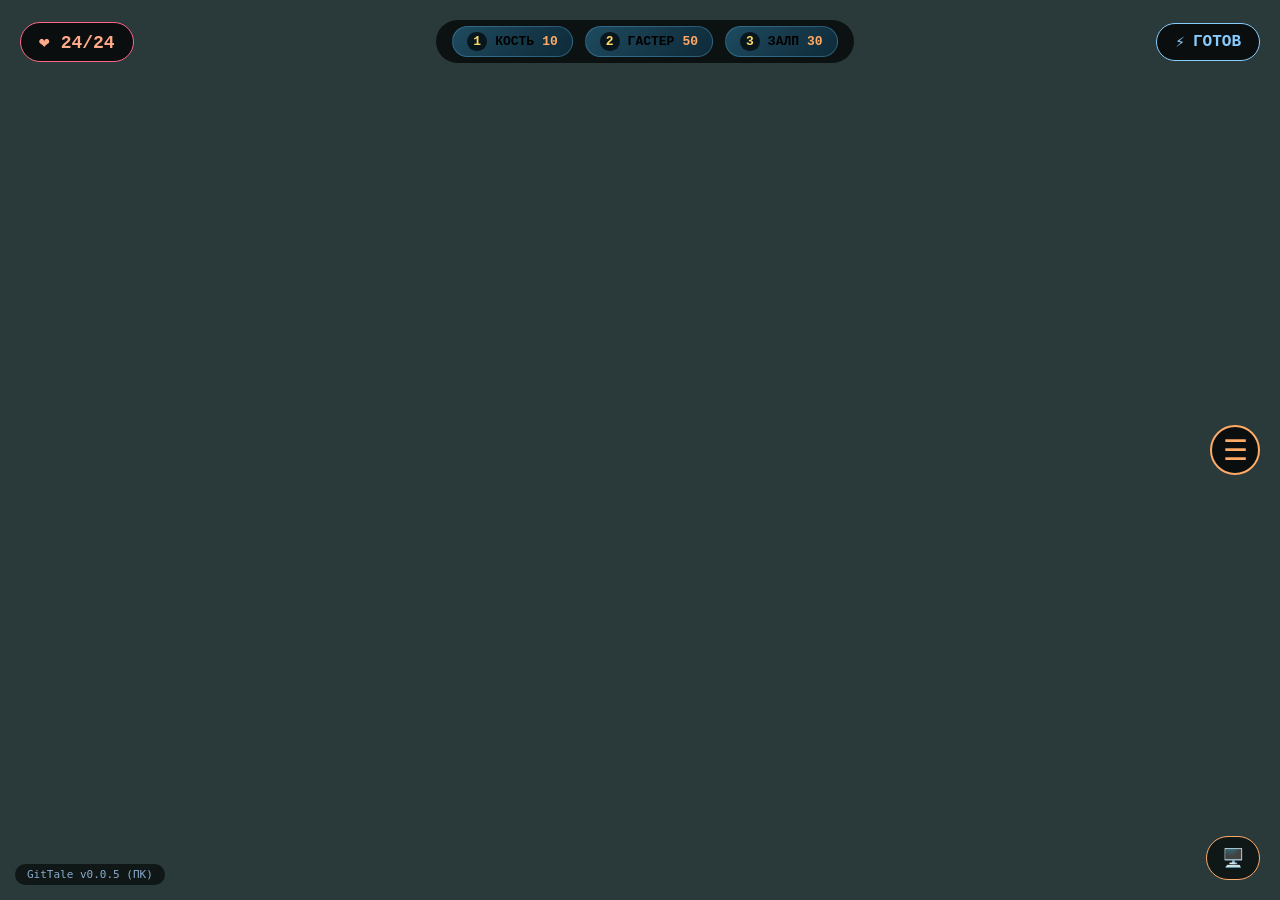
==== commit 9493e33d: "index.html" ====
--- a/index.html
+++ b/index.html
@@ -2,65 +2,45 @@
 <html lang="ru">
 <head>
     <meta charset="UTF-8">
-    <meta name="viewport" content="width=device-width, initial-scale=1.0, user-scalable=no, viewport-fit=cover">
-    <title>GitTale | UNDERTALE RPG</title>
+    <meta name="viewport" content="width=device-width, initial-scale=1.0, user-scalable=no">
+    <title>GitTale | ПК версия</title>
+    <link rel="stylesheet" href="style.css">
     <link rel="icon" type="image/png" href="sprites/icon.png">
-    <link rel="stylesheet" href="style.css">
 </head>
 <body>
     <canvas id="gameCanvas"></canvas>
     
-    <!-- ВЕРСИЯ ИГРЫ (только на ПК) -->
-    <div class="version-info pc-only">GitTale v0.0.5</div>
+    <div class="version-info">GitTale v0.0.5 (ПК)</div>
     
-    <!-- HUD (только на ПК) -->
-    <div class="hud pc-only">
-        <div class="health-bar"><span class="heart">❤️</span><span id="hpValue">24</span><span>/24</span></div>
+    <div class="hud">
+        <div class="health-bar">❤️ <span id="hpValue">24</span>/24</div>
         <div class="abilities-hud">
-            <div class="ability-hud" id="skill1Hud"><span class="key">1</span><span class="skill-name">КОСТЬ</span><span class="damage">10</span></div>
-            <div class="ability-hud" id="skill2Hud"><span class="key">2</span><span class="skill-name">ГАСТЕР</span><span class="damage">50</span></div>
-            <div class="ability-hud" id="skill3Hud"><span class="key">3</span><span class="skill-name">ЗАЛП</span><span class="damage">30</span></div>
+            <div class="ability-hud" id="skill1Hud"><span class="key">1</span>КОСТЬ<span class="damage">10</span></div>
+            <div class="ability-hud" id="skill2Hud"><span class="key">2</span>ГАСТЕР<span class="damage">50</span></div>
+            <div class="ability-hud" id="skill3Hud"><span class="key">3</span>ЗАЛП<span class="damage">30</span></div>
         </div>
-        <div class="dash-hud" id="dashHud"><span class="dash-icon">⚡</span><span id="dashReady">ГОТОВ</span></div>
-    </div>
-    
-    <!-- МОБИЛЬНОЕ УПРАВЛЕНИЕ -->
-    <div id="mobileControls" class="mobile-controls">
-        <div class="joystick-container">
-            <div class="joystick-base" id="joystickBase">
-                <div class="joystick-thumb" id="joystickThumb"></div>
-            </div>
-        </div>
-        <div class="action-buttons">
-            <button class="action-btn skill-btn" data-skill="1">1<br><span>КОСТЬ</span></button>
-            <button class="action-btn skill-btn" data-skill="2">2<br><span>ГАСТЕР</span></button>
-            <button class="action-btn skill-btn" data-skill="3">3<br><span>ЗАЛП</span></button>
-        </div>
+        <div class="dash-hud">⚡ <span id="dashReady">ГОТОВ</span></div>
     </div>
     
     <button id="menuButton" class="menu-button">☰</button>
-    <button id="fullscreenBtn" class="fullscreen-btn pc-only">🖥️</button>
+    <button id="fullscreenBtn" class="fullscreen-btn">🖥️</button>
     
     <div id="menuWindow" class="menu-window">
         <div class="menu-window-header"><h3>📋 МЕНЮ</h3></div>
         <div class="menu-window-content">
-            <button id="resumeGameBtn" class="menu-btn resume-btn">▶ ВЕРНУТЬСЯ В ИГРУ</button>
+            <button id="resumeGameBtn" class="menu-btn resume-btn">▶ ВЕРНУТЬСЯ</button>
             <button id="exitGameBtn" class="menu-btn exit-btn">🚪 ВЫЙТИ</button>
         </div>
     </div>
     
     <div id="infoWindow" class="ui-window">
-        <div class="ui-window-header"><h3>📜 СТАТИСТИКА</h3><button class="ui-window-close" id="closeWindowBtn">✕</button></div>
+        <div class="ui-window-header"><h3>📜 СТАТИСТИКА</h3><button class="ui-window-close">✕</button></div>
         <div class="ui-window-content">
-            <p>⚔️ <strong>GitTale</strong></p>
-            <p>❶ КОСТЬ — урон 10</p>
-            <p>❷ ГАСТЕР — урон 50</p>
-            <p>❸ ЗАЛП — 3x10 урона</p>
-            <hr><p>🎯 <strong>СТАТИСТИКА</strong></p>
-            <p>Попаданий: <span id="statHits" class="stat-number">0</span></p>
-            <p>Всего урона: <span id="statDamage" class="stat-number">0</span></p>
-            <p>Гастеров: <span id="statGaster" class="stat-number">0</span></p>
-            <hr><p>💡 Клик по лампе — вкл/выкл</p>
+            <p>Попаданий: <span id="statHits">0</span></p>
+            <p>Всего урона: <span id="statDamage">0</span></p>
+            <p>Гастеров: <span id="statGaster">0</span></p>
+            <hr>
+            <p>💡 Клик по лампе — вкл/выкл</p>
             <p>📌 Нажми E у таблички</p>
             <p>🎮 GitTale v0.0.5</p>
         </div>
@@ -68,6 +48,7 @@
     
     <div id="loader">🔥 ЗАГРУЗКА СПРАЙТОВ...</div>
     
-    <script src="game.js"></script>
+    <script src="js/shared.js"></script>
+    <script src="js/pc.js"></script>
 </body>
 </html>
--- a/style.css
+++ b/style.css
@@ -28,7 +28,19 @@
     z-index: 1;
 }
 
-/* ========== ВЕРСИЯ ========== */
+/* ========== ТОЛЬКО ДЛЯ ПК ========== */
+.pc-only {
+    display: block;
+}
+
+/* ========== ТОЛЬКО ДЛЯ ТЕЛЕФОНОВ ========== */
+@media (max-width: 768px) {
+    .pc-only {
+        display: none !important;
+    }
+}
+
+/* ========== ВЕРСИЯ (ПК) ========== */
 .version-info {
     position: fixed;
     bottom: 15px;
@@ -44,7 +56,7 @@
     pointer-events: none;
 }
 
-/* ========== HUD ========== */
+/* ========== HUD (ПК) ========== */
 .hud {
     position: fixed;
     top: 20px;
@@ -115,7 +127,7 @@
     gap: 8px;
 }
 
-/* ========== МЕНЮ ========== */
+/* ========== КНОПКИ ОБЩИЕ ========== */
 .menu-button {
     position: fixed;
     right: 20px;
@@ -297,15 +309,6 @@
 
 /* ========== АДАПТАЦИЯ ДЛЯ ТЕЛЕФОНОВ ========== */
 @media (max-width: 768px) {
-    .hud { top: 10px; left: 10px; right: 10px; gap: 8px; }
-    .health-bar { padding: 4px 12px; font-size: 14px; }
-    .ability-hud { padding: 3px 10px; font-size: 10px; gap: 4px; }
-    .ability-hud .key { font-size: 10px; padding: 1px 4px; }
-    .dash-hud { padding: 4px 12px; font-size: 11px; }
-    .menu-button { width: 40px; height: 40px; font-size: 22px; right: 15px; }
-    .fullscreen-btn { bottom: 15px; right: 15px; padding: 8px 12px; font-size: 14px; }
-    .version-info { font-size: 9px; bottom: 10px; left: 10px; }
-    
     .joystick-container { width: 100px; height: 100px; }
     .joystick-thumb { width: 40px; height: 40px; }
     .action-btn { width: 60px; height: 60px; font-size: 20px; }
@@ -316,5 +319,4 @@
     .joystick-container { width: 80px; height: 80px; }
     .joystick-thumb { width: 32px; height: 32px; }
     .action-btn { width: 55px; height: 55px; font-size: 18px; }
-    .abilities-hud { gap: 6px; padding: 4px 10px; }
-}
+}
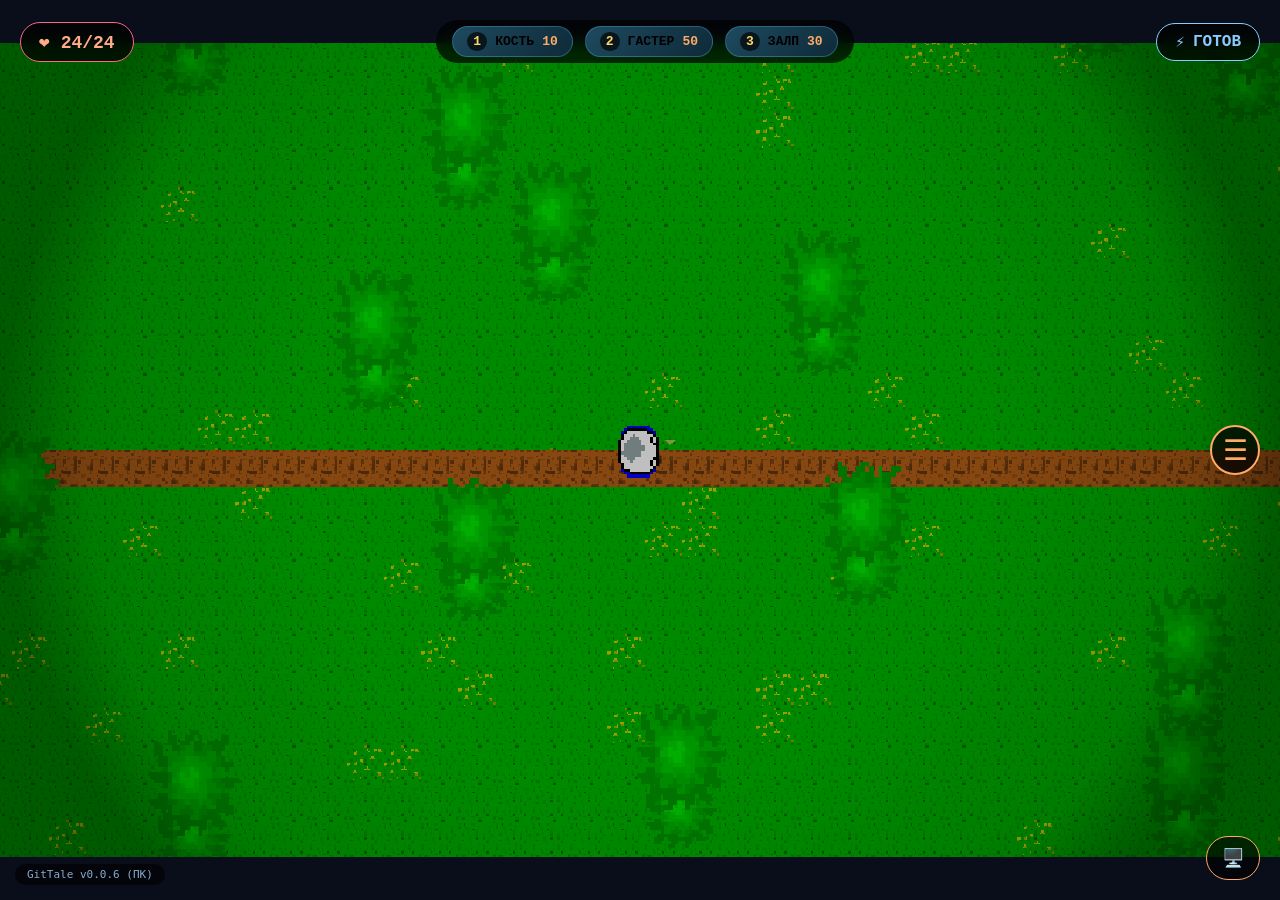
==== commit e4e6e2c9: "index.html" ====
--- a/index.html
+++ b/index.html
@@ -10,7 +10,7 @@
 <body>
     <canvas id="gameCanvas"></canvas>
     
-    <div class="version-info">GitTale v0.0.5 (ПК)</div>
+    <div class="version-info">GitTale v0.0.6 (ПК)</div>
     
     <div class="hud">
         <div class="health-bar">❤️ <span id="hpValue">24</span>/24</div>
@@ -42,7 +42,7 @@
             <hr>
             <p>💡 Клик по лампе — вкл/выкл</p>
             <p>📌 Нажми E у таблички</p>
-            <p>🎮 GitTale v0.0.5</p>
+            <p>🎮 GitTale v0.0.6</p>
         </div>
     </div>
     
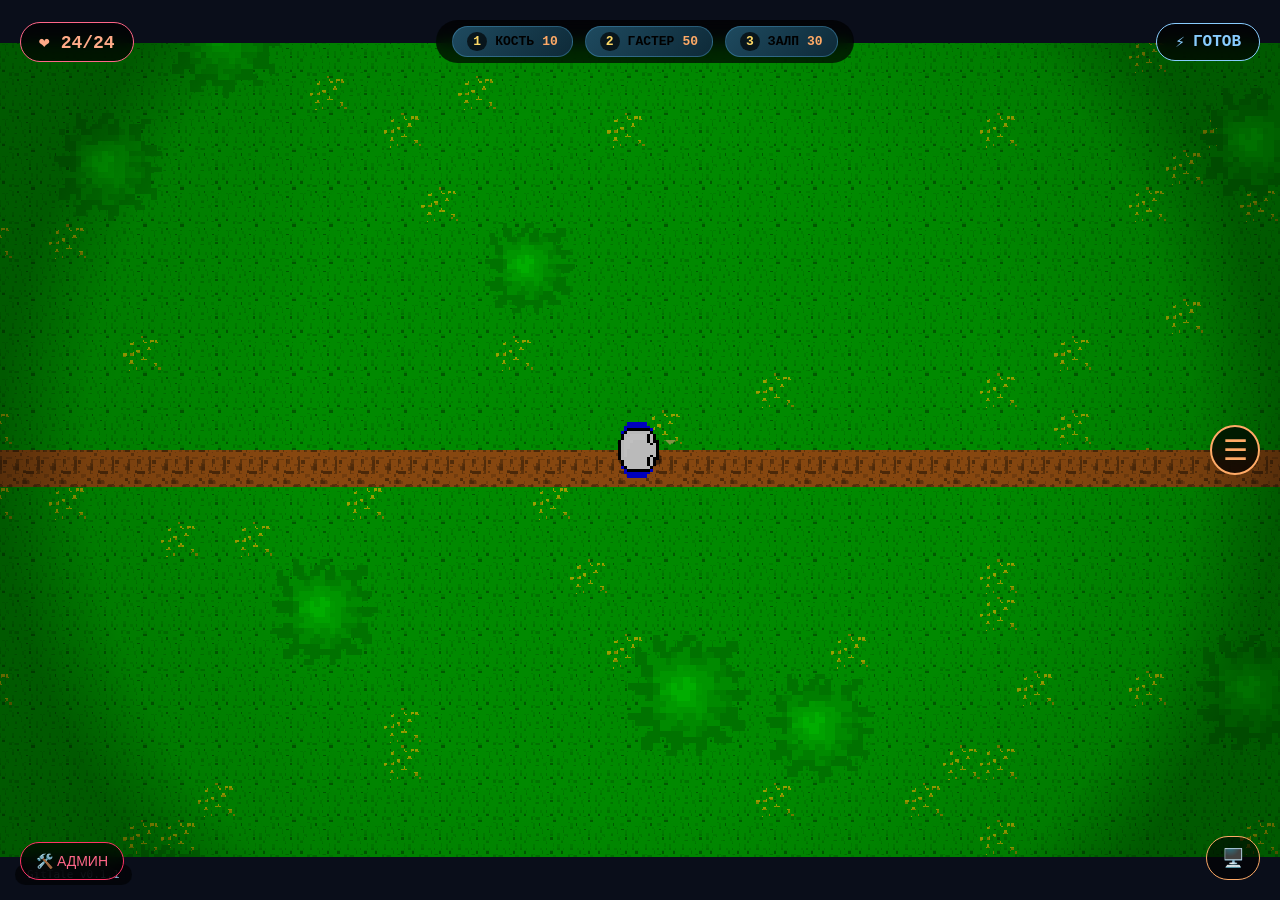
==== commit 08c92247: "index.html" ====
--- a/index.html
+++ b/index.html
@@ -3,16 +3,17 @@
 <head>
     <meta charset="UTF-8">
     <meta name="viewport" content="width=device-width, initial-scale=1.0, user-scalable=no">
-    <title>GitTale | ПК версия</title>
+    <title>GitTale | UNDERTALE RPG</title>
     <link rel="stylesheet" href="style.css">
     <link rel="icon" type="image/png" href="sprites/icon.png">
 </head>
 <body>
     <canvas id="gameCanvas"></canvas>
     
-    <div class="version-info">GitTale v0.0.6 (ПК)</div>
+    <div class="version-info">GitTale v0.1.1</div>
     
-    <div class="hud">
+    <!-- HUD (только для ПК) -->
+    <div class="hud pc-only">
         <div class="health-bar">❤️ <span id="hpValue">24</span>/24</div>
         <div class="abilities-hud">
             <div class="ability-hud" id="skill1Hud"><span class="key">1</span>КОСТЬ<span class="damage">10</span></div>
@@ -22,9 +23,71 @@
         <div class="dash-hud">⚡ <span id="dashReady">ГОТОВ</span></div>
     </div>
     
+    <!-- МОБИЛЬНОЕ УПРАВЛЕНИЕ -->
+    <div id="mobileControls" class="mobile-controls">
+        <div class="joystick-container">
+            <div class="joystick-base" id="joystickBase">
+                <div class="joystick-thumb" id="joystickThumb"></div>
+            </div>
+        </div>
+        <div class="action-buttons">
+            <button class="action-btn skill-btn" data-skill="1">1<br><span>КОСТЬ</span></button>
+            <button class="action-btn skill-btn" data-skill="2">2<br><span>ГАСТЕР</span></button>
+            <button class="action-btn skill-btn" data-skill="3">3<br><span>ЗАЛП</span></button>
+        </div>
+    </div>
+    
+    <!-- КНОПКИ -->
     <button id="menuButton" class="menu-button">☰</button>
-    <button id="fullscreenBtn" class="fullscreen-btn">🖥️</button>
+    <button id="fullscreenBtn" class="fullscreen-btn pc-only">🖥️</button>
+    <button id="openAdminBtn" class="admin-btn">🛠️ АДМИН</button>
     
+    <!-- АДМИН-ПАНЕЛЬ -->
+    <div id="adminPanel" class="admin-panel">
+        <div class="admin-header">
+            <h3>🛠️ АДМИН-ПАНЕЛЬ</h3>
+            <button id="closeAdminBtn">✕</button>
+        </div>
+        <div class="admin-content">
+            <div class="admin-section">
+                <h4>👤 ИГРОК</h4>
+                <button id="adminHeal">❤️ +10 HP</button>
+                <button id="adminDamage">💔 -10 HP</button>
+                <button id="adminGodMode">🛡️ БЕССМЕРТИЕ</button>
+                <button id="adminMaxSpeed">⚡ МАКС. СКОРОСТЬ</button>
+                <button id="adminNormalSpeed">🐢 НОРМ. СКОРОСТЬ</button>
+            </div>
+            <div class="admin-section">
+                <h4>🗺️ ТЕЛЕПОРТЫ</h4>
+                <button id="adminTeleportSpawn">📍 НА СПАВН</button>
+                <button id="adminTeleportDummy">🎯 К МАНЕКЕНУ</button>
+                <button id="adminTeleportSign">📜 К ТАБЛИЧКЕ</button>
+            </div>
+            <div class="admin-section">
+                <h4>🎨 ГРАФИКА</h4>
+                <button id="adminToggleLight">💡 ОСВЕЩЕНИЕ ВКЛ/ВЫКЛ</button>
+                <button id="adminToggleParticles">✨ ЧАСТИЦЫ ВКЛ/ВЫКЛ</button>
+                <button id="adminToggleShake">📳 ТРЯСКА ВКЛ/ВЫКЛ</button>
+            </div>
+            <div class="admin-section">
+                <h4>🎮 ИГРОВОЙ ПРОЦЕСС</h4>
+                <button id="adminPauseGame">⏸️ ПАУЗА</button>
+                <button id="adminResumeGame">▶️ ПРОДОЛЖИТЬ</button>
+                <button id="adminSlowMotion">🐢 SLOW MOTION</button>
+                <button id="adminFastMotion">⚡ FAST MOTION</button>
+                <button id="adminFirework">🎆 ФЕЙЕРВЕРК</button>
+                <button id="adminKillAll">💀 УБИТЬ СЕБЯ</button>
+            </div>
+            <div class="admin-section">
+                <h4>📊 ОТЛАДКА</h4>
+                <label>⚡ FPS: <span id="fpsCounter">0</span></label>
+                <label>📍 X: <span id="playerX">0</span> | Y: <span id="playerY">0</span></label>
+                <button id="adminShowHitboxes">🎯 ПОКАЗАТЬ ХИТБОКСЫ</button>
+            </div>
+        </div>
+    </div>
+    
+    <!-- МЕНЮ -->
     <div id="menuWindow" class="menu-window">
         <div class="menu-window-header"><h3>📋 МЕНЮ</h3></div>
         <div class="menu-window-content">
@@ -33,16 +96,24 @@
         </div>
     </div>
     
+    <!-- ОКНО СТАТИСТИКИ -->
     <div id="infoWindow" class="ui-window">
         <div class="ui-window-header"><h3>📜 СТАТИСТИКА</h3><button class="ui-window-close">✕</button></div>
         <div class="ui-window-content">
-            <p>Попаданий: <span id="statHits">0</span></p>
-            <p>Всего урона: <span id="statDamage">0</span></p>
-            <p>Гастеров: <span id="statGaster">0</span></p>
+            <p>⚔️ <strong>GitTale</strong></p>
+            <p>❶ КОСТЬ — урон 10</p>
+            <p>❷ ГАСТЕР — урон 50</p>
+            <p>❸ ЗАЛП — 3x10 урона</p>
+            <hr>
+            <p>🎯 <strong>СТАТИСТИКА</strong></p>
+            <p>Попаданий: <span id="statHits" class="stat-number">0</span></p>
+            <p>Всего урона: <span id="statDamage" class="stat-number">0</span></p>
+            <p>Гастеров: <span id="statGaster" class="stat-number">0</span></p>
             <hr>
             <p>💡 Клик по лампе — вкл/выкл</p>
             <p>📌 Нажми E у таблички</p>
-            <p>🎮 GitTale v0.0.6</p>
+            <p>🎮 GitTale v0.1.1</p>
+            <p>🛠️ Админ-панель: F12</p>
         </div>
     </div>
     
--- a/style.css
+++ b/style.css
@@ -28,19 +28,7 @@
     z-index: 1;
 }
 
-/* ========== ТОЛЬКО ДЛЯ ПК ========== */
-.pc-only {
-    display: block;
-}
-
-/* ========== ТОЛЬКО ДЛЯ ТЕЛЕФОНОВ ========== */
-@media (max-width: 768px) {
-    .pc-only {
-        display: none !important;
-    }
-}
-
-/* ========== ВЕРСИЯ (ПК) ========== */
+/* ========== ВЕРСИЯ ========== */
 .version-info {
     position: fixed;
     bottom: 15px;
@@ -56,7 +44,7 @@
     pointer-events: none;
 }
 
-/* ========== HUD (ПК) ========== */
+/* ========== HUD ========== */
 .hud {
     position: fixed;
     top: 20px;
@@ -86,7 +74,10 @@
     font-size: 18px;
 }
 
-.heart { color: #ff3366; margin-right: 6px; }
+.heart {
+    color: #ff3366;
+    margin-right: 6px;
+}
 
 .abilities-hud {
     display: flex;
@@ -106,13 +97,25 @@
     border-radius: 40px;
     font-size: 13px;
     font-weight: bold;
-    border: 1px solid rgba(100,200,255,0.3);
+    border: 1px solid rgba(100, 200, 255, 0.3);
     transition: 0.1s;
 }
 
-.ability-hud .key { background: #000000aa; padding: 2px 6px; border-radius: 20px; color: #ffd966; }
-.ability-hud .damage { color: #ffaa66; }
-.ability-hud.cooldown-active { opacity: 0.5; filter: grayscale(0.3); }
+.ability-hud .key {
+    background: #000000aa;
+    padding: 2px 6px;
+    border-radius: 20px;
+    color: #ffd966;
+}
+
+.ability-hud .damage {
+    color: #ffaa66;
+}
+
+.ability-hud.cooldown-active {
+    opacity: 0.5;
+    filter: grayscale(0.3);
+}
 
 .dash-hud {
     background: rgba(0, 0, 0, 0.75);
@@ -127,7 +130,7 @@
     gap: 8px;
 }
 
-/* ========== КНОПКИ ОБЩИЕ ========== */
+/* ========== КНОПКИ ========== */
 .menu-button {
     position: fixed;
     right: 20px;
@@ -149,13 +152,16 @@
     transition: 0.2s;
 }
 
-.menu-button:hover { background: rgba(255, 170, 102, 0.3); transform: translateY(-50%) scale(1.05); }
+.menu-button:hover {
+    background: rgba(255, 170, 102, 0.3);
+    transform: translateY(-50%) scale(1.05);
+}
 
 .fullscreen-btn {
     position: fixed;
     bottom: 20px;
     right: 20px;
-    background: rgba(0,0,0,0.6);
+    background: rgba(0, 0, 0, 0.6);
     border: 1px solid #ffaa66;
     color: #ffaa66;
     padding: 10px 15px;
@@ -165,81 +171,119 @@
     z-index: 200;
 }
 
-/* ========== МОБИЛЬНОЕ УПРАВЛЕНИЕ ========== */
-.mobile-controls {
+/* ========== АДМИН-ПАНЕЛЬ ========== */
+.admin-btn {
     position: fixed;
     bottom: 20px;
-    left: 0;
-    right: 0;
+    left: 20px;
+    background: rgba(0, 0, 0, 0.7);
+    backdrop-filter: blur(8px);
+    border: 1px solid #ff3366;
+    color: #ff6688;
+    padding: 10px 15px;
+    border-radius: 30px;
+    font-size: 14px;
+    cursor: pointer;
+    z-index: 300;
+    transition: 0.2s;
+}
+
+.admin-btn:hover {
+    background: rgba(255, 51, 102, 0.3);
+    color: #ff88aa;
+}
+
+.admin-panel {
+    position: fixed;
+    top: 50%;
+    left: 50%;
+    transform: translate(-50%, -50%);
+    width: 420px;
+    max-width: 90vw;
+    max-height: 85vh;
+    background: #0a0f1a;
+    border: 2px solid #ff6688;
+    border-radius: 20px;
+    z-index: 1000;
     display: none;
+    flex-direction: column;
+    overflow-y: auto;
+    box-shadow: 0 0 30px rgba(0, 0, 0, 0.8);
+}
+
+.admin-header {
+    background: #1a2a2a;
+    padding: 12px 15px;
+    display: flex;
     justify-content: space-between;
-    align-items: flex-end;
-    padding: 0 20px;
-    z-index: 300;
-    pointer-events: none;
-}
-
-.mobile-controls.visible {
-    display: flex;
-}
-
-.joystick-container {
-    pointer-events: auto;
-    width: 120px;
-    height: 120px;
-}
-
-.joystick-base {
-    width: 100%;
-    height: 100%;
-    background: rgba(0, 0, 0, 0.5);
-    backdrop-filter: blur(4px);
+    align-items: center;
+    border-bottom: 2px solid #ff6688;
+    border-radius: 18px 18px 0 0;
+    position: sticky;
+    top: 0;
+    z-index: 10;
+}
+
+.admin-header h3 {
+    color: #ff6688;
+    margin: 0;
+    font-size: 16px;
+}
+
+#closeAdminBtn {
+    background: #5a2a2a;
+    border: none;
+    color: #ffaa88;
+    font-size: 18px;
+    cursor: pointer;
+    width: 26px;
+    height: 26px;
     border-radius: 50%;
-    border: 2px solid rgba(255, 170, 102, 0.8);
-    display: flex;
-    align-items: center;
-    justify-content: center;
-}
-
-.joystick-thumb {
-    width: 50px;
-    height: 50px;
-    background: rgba(255, 170, 102, 0.9);
-    border-radius: 50%;
-    cursor: pointer;
-    transition: transform 0.05s linear;
-}
-
-.action-buttons {
-    display: flex;
-    gap: 15px;
-    pointer-events: auto;
-}
-
-.action-btn {
-    width: 70px;
-    height: 70px;
-    background: rgba(0, 0, 0, 0.7);
-    backdrop-filter: blur(4px);
-    border: 2px solid #ffaa66;
-    border-radius: 50%;
-    color: #ffaa66;
-    font-size: 24px;
-    font-weight: bold;
-    font-family: monospace;
-    cursor: pointer;
+}
+
+.admin-content {
+    padding: 15px;
+}
+
+.admin-section {
+    margin-bottom: 20px;
+    border-bottom: 1px solid #2a3a4a;
+    padding-bottom: 15px;
+}
+
+.admin-section h4 {
+    color: #ffaa66;
+    margin: 0 0 10px 0;
+    font-size: 14px;
+}
+
+.admin-section button {
+    background: #1e3a42;
+    border: 1px solid #4a7a8a;
+    color: #88ddff;
+    padding: 6px 12px;
+    border-radius: 20px;
+    font-size: 11px;
+    cursor: pointer;
+    margin: 3px;
     transition: 0.1s;
-    display: flex;
-    flex-direction: column;
-    align-items: center;
-    justify-content: center;
-}
-
-.action-btn span { font-size: 10px; margin-top: 2px; }
-.action-btn:active { transform: scale(0.95); background: rgba(255, 170, 102, 0.4); }
+}
+
+.admin-section button:hover {
+    background: #2e5a6a;
+    transform: scale(1.02);
+}
+
+.admin-section label {
+    display: block;
+    color: #aaccee;
+    font-size: 11px;
+    margin: 5px 0;
+}
 
 /* ========== ОКНА ========== */
-.menu-window, .ui-window {
+.menu-window,
+.ui-window {
     position: fixed;
     top: 50%;
     left: 50%;
@@ -251,10 +295,11 @@
     z-index: 1000;
     display: none;
     flex-direction: column;
-    box-shadow: 0 0 30px rgba(0,0,0,0.8);
-}
-
-.menu-window-header, .ui-window-header {
+    box-shadow: 0 0 30px rgba(0, 0, 0, 0.8);
+}
+
+.menu-window-header,
+.ui-window-header {
     background: #1a2a2a;
     padding: 12px;
     text-align: center;
@@ -262,9 +307,26 @@
     border-radius: 17px 17px 0 0;
 }
 
-.menu-window-header h3, .ui-window-header h3 { color: #ffdd99; margin: 0; }
-.menu-window-content { padding: 20px; display: flex; flex-direction: column; gap: 15px; }
-.ui-window-content { padding: 15px; color: #e0e0e0; background: #0f1420; border-radius: 0 0 17px 17px; font-size: 12px; }
+.menu-window-header h3,
+.ui-window-header h3 {
+    color: #ffdd99;
+    margin: 0;
+}
+
+.menu-window-content {
+    padding: 20px;
+    display: flex;
+    flex-direction: column;
+    gap: 15px;
+}
+
+.ui-window-content {
+    padding: 15px;
+    color: #e0e0e0;
+    background: #0f1420;
+    border-radius: 0 0 17px 17px;
+    font-size: 12px;
+}
 
 .menu-btn {
     padding: 12px;
@@ -276,8 +338,17 @@
     transition: 0.2s;
 }
 
-.resume-btn { background: #1e4a5f; color: #88ddff; border: 1px solid #88ddff; }
-.exit-btn { background: #5a1a1a; color: #ffaa88; border: 1px solid #ff8866; }
+.resume-btn {
+    background: #1e4a5f;
+    color: #88ddff;
+    border: 1px solid #88ddff;
+}
+
+.exit-btn {
+    background: #5a1a1a;
+    color: #ffaa88;
+    border: 1px solid #ff8866;
+}
 
 .ui-window-close {
     background: #5a2a2a;
@@ -293,7 +364,11 @@
     right: 8px;
 }
 
-.stat-number { color: #ffaa66; font-weight: bold; font-size: 16px; }
+.stat-number {
+    color: #ffaa66;
+    font-weight: bold;
+    font-size: 16px;
+}
 
 #loader {
     position: fixed;
@@ -307,16 +382,168 @@
     z-index: 1000;
 }
 
+/* ========== МОБИЛЬНОЕ УПРАВЛЕНИЕ ========== */
+.mobile-controls {
+    position: fixed;
+    bottom: 20px;
+    left: 0;
+    right: 0;
+    display: none;
+    justify-content: space-between;
+    align-items: flex-end;
+    padding: 0 20px;
+    z-index: 300;
+    pointer-events: none;
+}
+
+.mobile-controls.visible {
+    display: flex;
+}
+
+.joystick-container {
+    pointer-events: auto;
+    width: 120px;
+    height: 120px;
+}
+
+.joystick-base {
+    width: 100%;
+    height: 100%;
+    background: rgba(0, 0, 0, 0.5);
+    backdrop-filter: blur(4px);
+    border-radius: 50%;
+    border: 2px solid rgba(255, 170, 102, 0.8);
+    display: flex;
+    align-items: center;
+    justify-content: center;
+}
+
+.joystick-thumb {
+    width: 50px;
+    height: 50px;
+    background: rgba(255, 170, 102, 0.9);
+    border-radius: 50%;
+    cursor: pointer;
+    transition: transform 0.05s linear;
+}
+
+.action-buttons {
+    display: flex;
+    gap: 15px;
+    pointer-events: auto;
+}
+
+.action-btn {
+    width: 70px;
+    height: 70px;
+    background: rgba(0, 0, 0, 0.7);
+    backdrop-filter: blur(4px);
+    border: 2px solid #ffaa66;
+    border-radius: 50%;
+    color: #ffaa66;
+    font-size: 24px;
+    font-weight: bold;
+    font-family: monospace;
+    cursor: pointer;
+    transition: 0.1s;
+    display: flex;
+    flex-direction: column;
+    align-items: center;
+    justify-content: center;
+}
+
+.action-btn span {
+    font-size: 10px;
+    margin-top: 2px;
+}
+
+.action-btn:active {
+    transform: scale(0.95);
+    background: rgba(255, 170, 102, 0.4);
+}
+
 /* ========== АДАПТАЦИЯ ДЛЯ ТЕЛЕФОНОВ ========== */
 @media (max-width: 768px) {
-    .joystick-container { width: 100px; height: 100px; }
-    .joystick-thumb { width: 40px; height: 40px; }
-    .action-btn { width: 60px; height: 60px; font-size: 20px; }
-    .action-btn span { font-size: 9px; }
+    .hud {
+        top: 10px;
+        left: 10px;
+        right: 10px;
+        gap: 8px;
+    }
+    .health-bar {
+        padding: 4px 12px;
+        font-size: 14px;
+    }
+    .ability-hud {
+        padding: 3px 10px;
+        font-size: 10px;
+        gap: 4px;
+    }
+    .ability-hud .key {
+        font-size: 10px;
+        padding: 1px 4px;
+    }
+    .dash-hud {
+        padding: 4px 12px;
+        font-size: 11px;
+    }
+    .menu-button {
+        width: 40px;
+        height: 40px;
+        font-size: 22px;
+        right: 15px;
+    }
+    .fullscreen-btn {
+        bottom: 15px;
+        right: 15px;
+        padding: 8px 12px;
+        font-size: 14px;
+    }
+    .version-info {
+        font-size: 9px;
+        bottom: 10px;
+        left: 10px;
+    }
+    .admin-btn {
+        bottom: 15px;
+        left: 15px;
+        padding: 8px 12px;
+        font-size: 12px;
+    }
+    .joystick-container {
+        width: 100px;
+        height: 100px;
+    }
+    .joystick-thumb {
+        width: 40px;
+        height: 40px;
+    }
+    .action-btn {
+        width: 60px;
+        height: 60px;
+        font-size: 20px;
+    }
+    .action-btn span {
+        font-size: 9px;
+    }
 }
 
 @media (max-width: 500px) {
-    .joystick-container { width: 80px; height: 80px; }
-    .joystick-thumb { width: 32px; height: 32px; }
-    .action-btn { width: 55px; height: 55px; font-size: 18px; }
-}
+    .joystick-container {
+        width: 80px;
+        height: 80px;
+    }
+    .joystick-thumb {
+        width: 32px;
+        height: 32px;
+    }
+    .action-btn {
+        width: 55px;
+        height: 55px;
+        font-size: 18px;
+    }
+    .abilities-hud {
+        gap: 6px;
+        padding: 4px 10px;
+    }
+}
